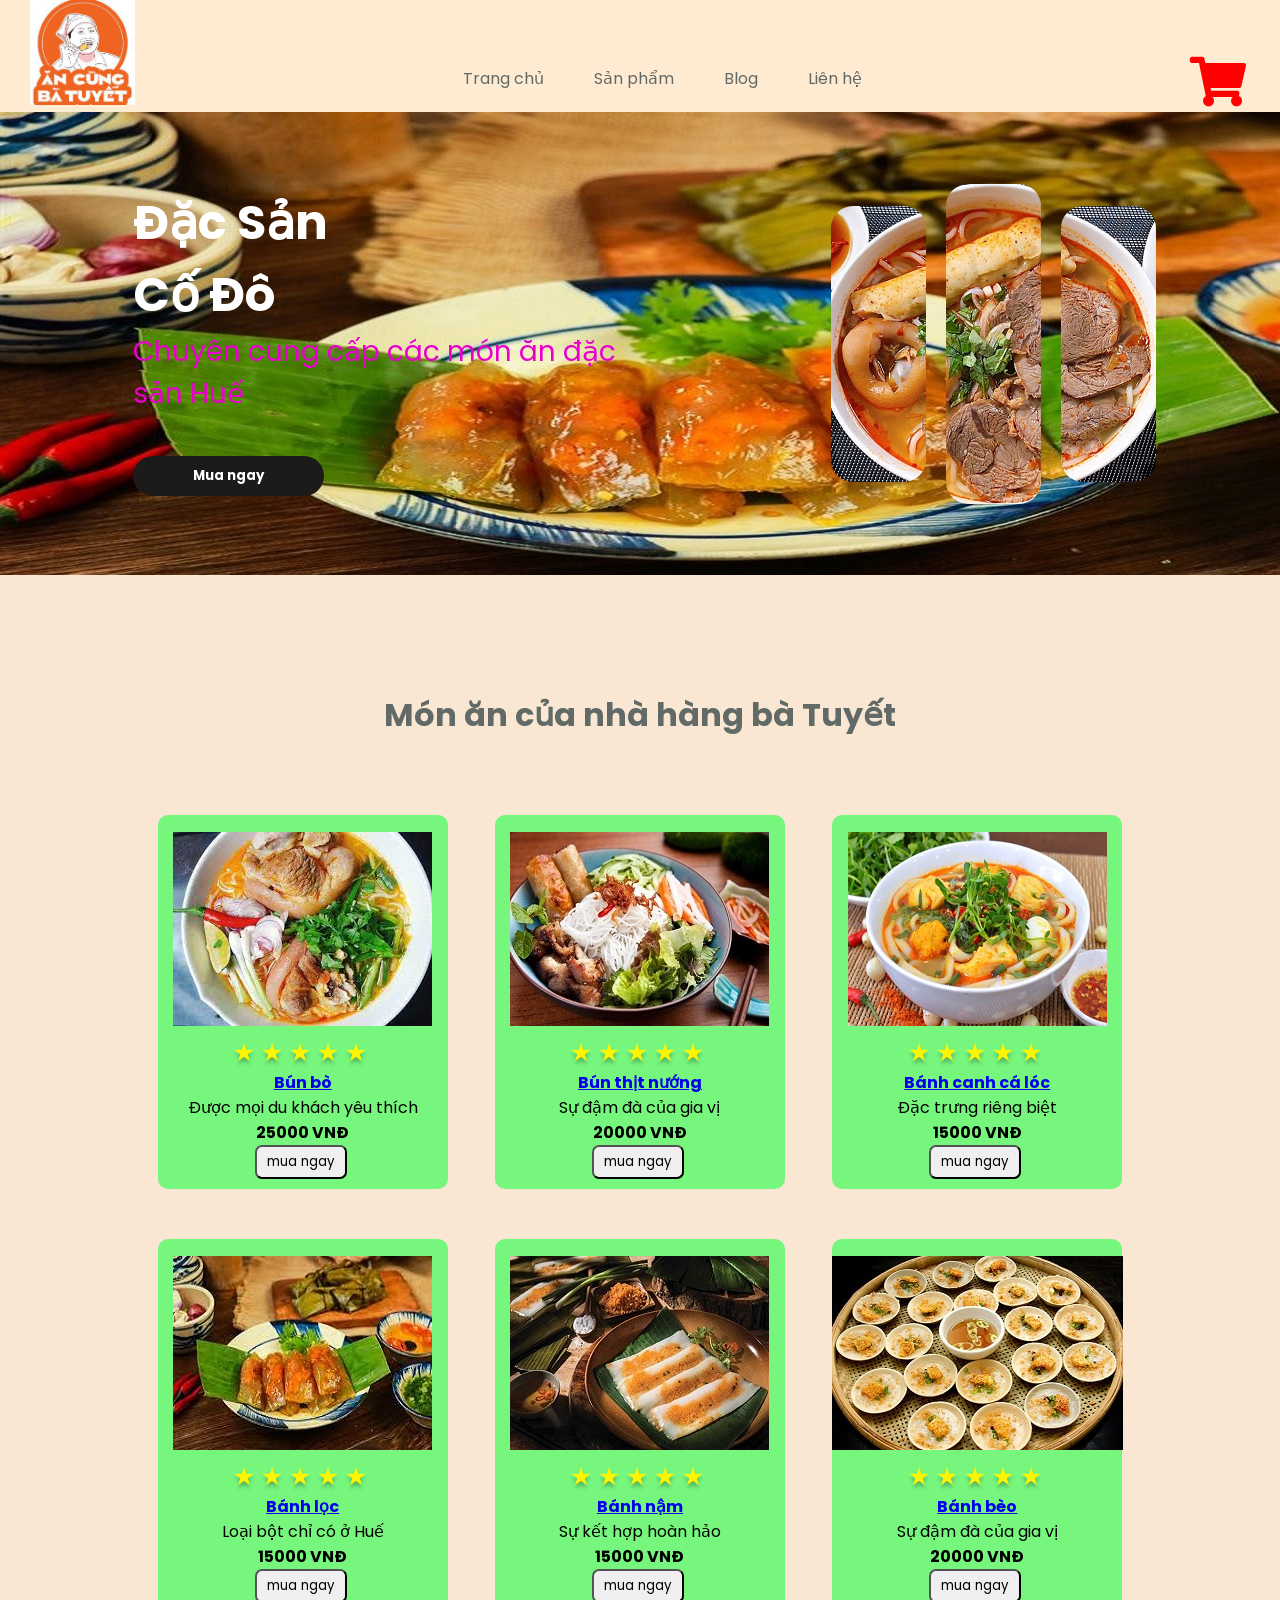
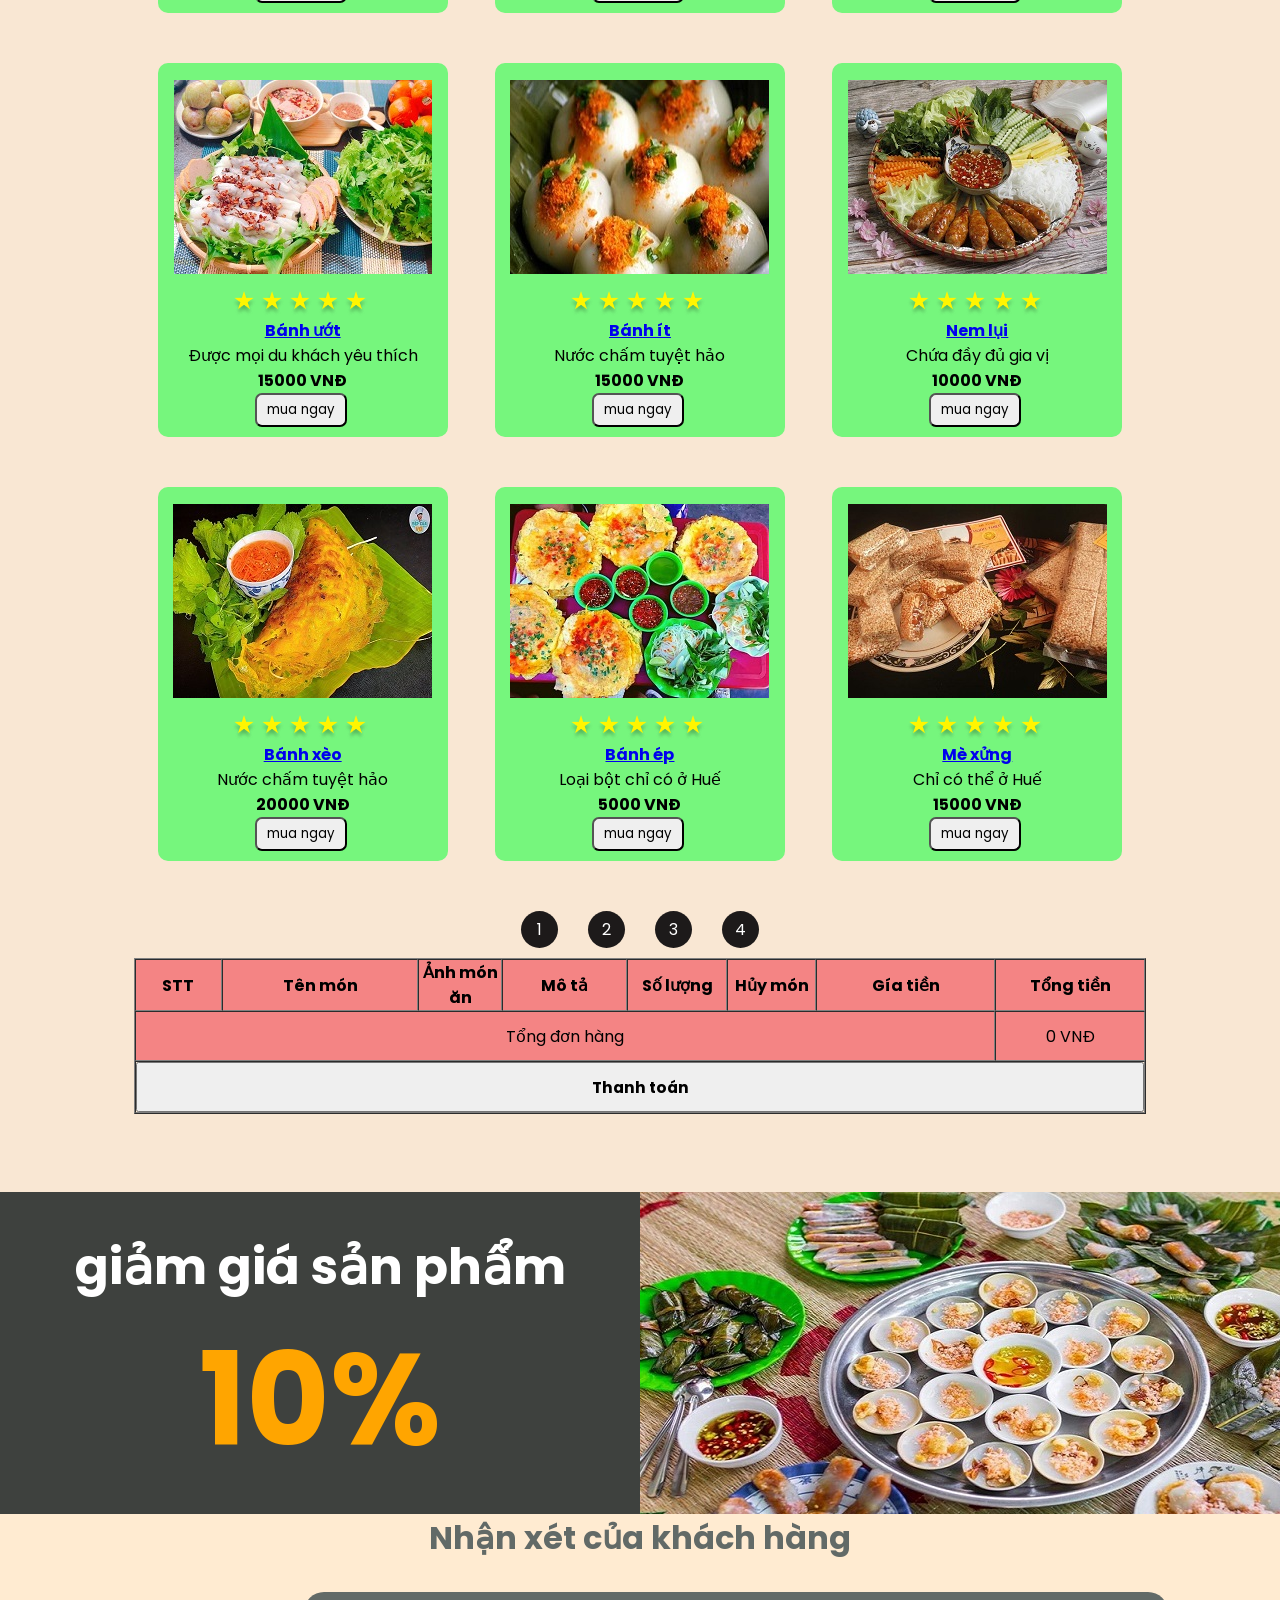
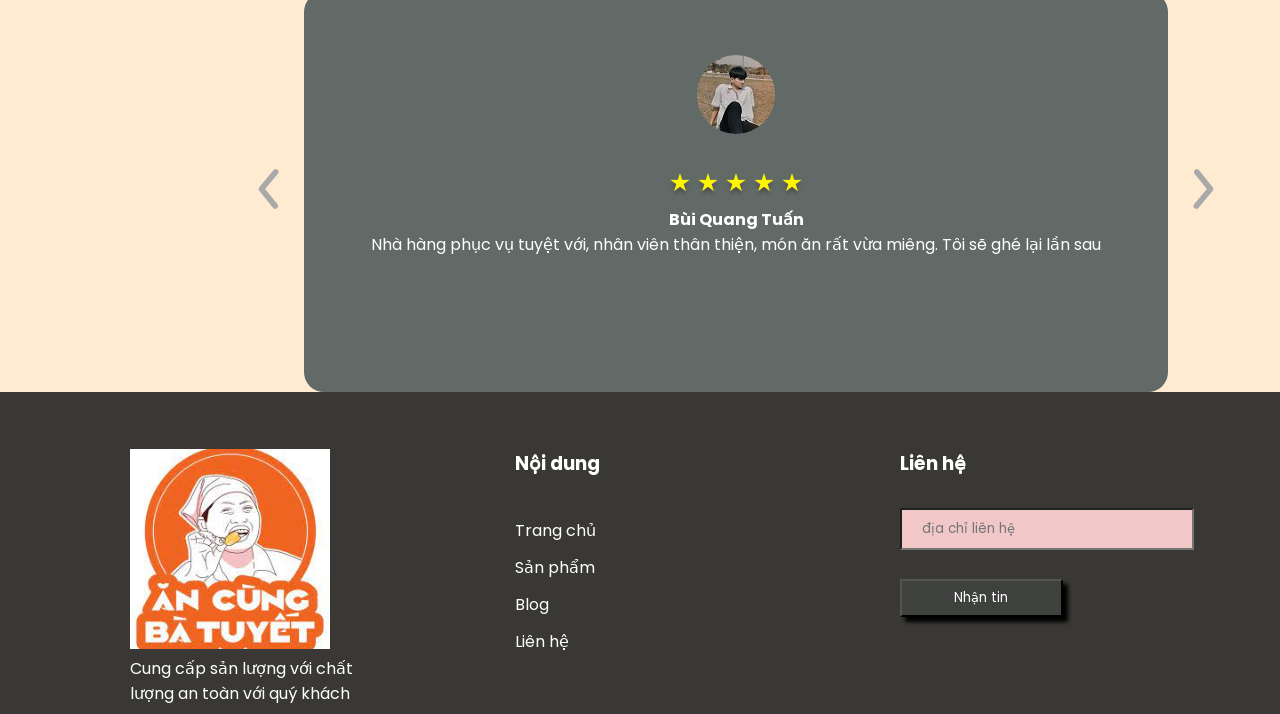
==== tieman/index.html @ 09fa46af "update" ====
<!DOCTYPE html>
<html lang="en">

<head>
    <meta charset="UTF-8">
    <meta http-equiv="X-UA-Compatible" content="IE=edge">
    <meta name="viewport" content="width=device-width, initial-scale=1.0">
    <title>Nhà hàng bà Tuyết</title>
    <link rel="stylesheet" href="style.css">
    <link rel="icon" href="fileanh/tải xuống.png">
    <link rel="stylesheet" href="https://cdnjs.cloudflare.com/ajax/libs/font-awesome/5.15.4/css/all.min.css" />

</head>

<body>
    <div id="wrapper">
        <div id="header">
            <a href="" class="logo">
                <img src="fileanh/tải xuống.png" alt="" style="width: 105px;">
            </a>
            <div id="menu">
                <div class="item">
                    <a href="">Trang chủ</a>
                </div>
                <div class="item">
                    <a href="#sanpham">Sản phẩm</a>
                </div>
                <div class="item">
                    <a href="#nhanxet">Blog</a>
                </div>
                <div class="item">
                    <a href="#noidung">Liên hệ</a>
                </div>
            </div>
            <div id="actions">

                <div id="item1">
                    <i class="fa fa-shopping-cart" style="font-size: 50px;color: #ff0000;"></i>

                </div>
            </div>
        </div>
        <div id="banner">
            <div class="box-left">
                <h2>
                    <span>Đặc Sản</span>
                    <br>
                    <span>Cố Đô</span>
                </h2>
                <p>Chuyên cung cấp các món ăn đặc sản Huế</p>
                <button>Mua ngay</button>
            </div>
            <div class="box-right">
                <img src="fileanh/img-1.png" alt="" style="border-radius: 22px;">
                <img src="fileanh/img-2.png" alt="" style="border-radius: 22px;">
                <img src="fileanh/img-3.png" alt="" style="border-radius: 22px;">
            </div>
        </div>
        <div id="wp-products">
            <h2 id="sanpham">Món ăn của nhà hàng bà Tuyết</h2>
            <ul id="list-products">
            </ul>
            <div class="list-page">
                <div class="item">
                    <a href="">1</a>
                </div>
                <div class="item">
                    <a href="">2</a>
                </div>
                <div class="item">
                    <a href="">3</a>
                </div>
                <div class="item">
                    <a href="">4</a>
                </div>
            </div>
            <div class="list-sale">
                <table class="list-saletb" style="width: 100%; " border="1" cellspacing="0" ;>
                    <thead class="list-salethead" style="background-color:#f48484;">
                        <tr class="list-saletr">
                            <th>STT</th>
                            <th>Tên món</th>
                            <th style="width: 84px;">Ảnh món ăn</th>
                            <th>Mô tả</th>
                            <th style="width: 100px;">Số lượng</th>
                            <th style="width: 89px;">Hủy món</th>
                            <th>Gía tiền</th>
                            <th style="width: 150px;">Tổng tiền</th>
                        </tr>

                    </thead>
                    <tbody id="list-saletbody" style="text-align: center;">

                    </tbody>
                    <tfoot>
                        <tr style="text-align: center; background-color: #f48484; height: 50px;">
                            <td colspan="7">Tổng đơn hàng</td>
                            <td id="payment">00</td>
                        </tr>
                        <tr>
                            <td colspan="8"><button id="thanhtoan" style="width: 100%; height: 50px;" onclick="pay()">
                                    <h3>Thanh toán</h3>
                                </button></td>
                        </tr>
                    </tfoot>
                </table>
            </div>
        </div>
        <div id="saleoff">
            <div class="box-left">
                <h1>
                    <span>giảm giá sản phẩm</span>
                    <span>10%</span>
                </h1>
            </div>
            <div class="box-right"></div>
        </div>
        <div id="comment">
            <h2 id="nhanxet">Nhận xét của khách hàng</h2>
            <div id="comment-body">
                <div class="prev">
                    <a href="#">
                        <img src="fileanh/prev.png" alt="">
                    </a>
                </div>
                <ul id="list-comment">
                    <li class="item">
                        <div class="avatar">
                            <img src="fileanh/anhmang5.jfif" alt="" style="border-radius: 50px;">
                        </div>

                        <div class="stars">
                            <span>
                                <img src="fileanh/star.png" alt="">
                            </span>
                            <span>
                                <img src="fileanh/star.png" alt="">
                            </span>
                            <span>
                                <img src="fileanh/star.png" alt="">
                            </span>
                            <span>
                                <img src="fileanh/star.png" alt="">
                            </span>
                            <span>
                                <img src="fileanh/star.png" alt="">
                            </span>
                        </div>
                        <div class="name">Bùi Quang Tuấn</div>
                        <div class="text">
                            <p style="text-align: center">Nhà hàng phục vụ tuyệt với, nhân viên thân thiện, món ăn rất
                                vừa miêng. Tôi sẽ ghé lại
                                lần sau</p>
                        </div>
                    </li>
                    <li class="item">
                        <div class="avatar">
                            <img src="fileanh/anhmang1.jfif" alt="" style="border-radius: 50px;">
                        </div>

                        <div class="stars">
                            <span>
                                <img src="fileanh/star.png" alt="">
                            </span>
                            <span>
                                <img src="fileanh/star.png" alt="">
                            </span>
                            <span>
                                <img src="fileanh/star.png" alt="">
                            </span>
                            <span>
                                <img src="fileanh/star.png" alt="">
                            </span>
                            <span>
                                <img src="fileanh/star.png" alt="">
                            </span>
                        </div>
                        <div class="name">Lê Hoàng Anh Thư</div>
                        <div class="text">
                            <p style="text-align: center">Mình đã ghé quán nhiều lần và quán chưa bao giờ làm mình thất
                                vọng. Nếu có cơ hối đến Huế
                                mộng mơ, các bạn nên thử 1 lần đến quán để cảm nhận rõ những gì mình nói.</p>
                        </div>
                    </li>
                    <li class="item">
                        <div class="avatar">
                            <img src="fileanh/anhmang4.jfif" alt="" style="border-radius: 50px;">
                        </div>

                        <div class="stars">
                            <span>
                                <img src="fileanh/star.png" alt="">
                            </span>
                            <span>
                                <img src="fileanh/star.png" alt="">
                            </span>
                            <span>
                                <img src="fileanh/star.png" alt="">
                            </span>
                            <span>
                                <img src="fileanh/star.png" alt="">
                            </span>
                            <span>
                                <img src="fileanh/star.png" alt="">
                            </span>
                        </div>
                        <div class="name">Phan Thị Minh Tú</div>
                        <div class="text">
                            <p style="text-align: center">Mình đến Huế và được bạn bè giới thiệu quán này. Đây là 1 nơi
                                tuyệt với nếu bạn muốn ăn
                                được những món ăn ngon của Huế. Nếu có dịp đến Huế lần nữa mình nhất định sẽ ghé lại.
                            </p>
                        </div>
                    </li>
                    <li class="item">
                        <div class="avatar">
                            <img src="fileanh/anhmang2.jfif" alt="" style="border-radius: 50px;">
                        </div>

                        <div class="stars">
                            <span>
                                <img src="fileanh/star.png" alt="">
                            </span>
                            <span>
                                <img src="fileanh/star.png" alt="">
                            </span>
                            <span>
                                <img src="fileanh/star.png" alt="">
                            </span>
                            <span>
                                <img src="fileanh/star.png" alt="">
                            </span>
                            <span>
                                <img src="fileanh/star.png" alt="">
                            </span>
                        </div>
                        <div class="name">Lê Văn Cường</div>
                        <div class="text">
                            <p style="text-align: center">Đây là một nơi ăn uống tuyệt vời của người dân Huế. Gía cả
                                luôn phải chăng.</p>
                        </div>
                    </li>
                    <li class="item">
                        <div class="avatar">
                            <img src="fileanh/anhmang3.jfif" alt="" style="border-radius: 50px;">
                        </div>

                        <div class="stars">
                            <span>
                                <img src="fileanh/star.png" alt="">
                            </span>
                            <span>
                                <img src="fileanh/star.png" alt="">
                            </span>
                            <span>
                                <img src="fileanh/star.png" alt="">
                            </span>
                            <span>
                                <img src="fileanh/star.png" alt="">
                            </span>
                            <span>
                                <img src="fileanh/star.png" alt="">
                            </span>
                        </div>
                        <div class="name">Hoàng Thị Tú</div>
                        <div class="text">
                            <p style="text-align: center">Mình là thực khách trung thành của tiệm này, món ăn đậm đà
                                đúng với khẩu vị của người
                                Huế.</p>
                        </div>
                    </li>
                </ul>
                <div class="next">
                    <a href="#">
                        <img src="fileanh/next.png" alt="">
                    </a>
                </div>
            </div>
        </div>
        <div id="footer">
            <div class="box">
                <div class="logo">
                    <img src="fileanh/tải xuống.png" style="width: 200px;" alt="">
                </div>
                <p>Cung cấp sản lượng với chất lượng an toàn với quý khách</p>
            </div>
            <div class="box">
                <h3 id="noidung"> Nội dung</h3>
                <ul class="quick-menu">
                    <div class="item">
                        <a href="">Trang chủ</a>
                    </div>
                    <div class="item">
                        <a href="">Sản phẩm</a>
                    </div>
                    <div class="item">
                        <a href="">Blog</a>
                    </div>
                    <div class="item">
                        <a href="">Liên hệ</a>
                    </div>
                </ul>
            </div>
            <div class="box">
                <h3>Liên hệ</h3>
                <form action="">
                    <input type="text" placeholder="địa chỉ liên hệ">
                    <button>Nhận tin</button>
                </form>
            </div>
        </div>
    </div>

    <script src="./data.js"></script>
    <script src="scrips.js"></script>
    <script>
        // let listProduct = new ListProduct()





    </script>
</body>


</html>
---- tieman/style.css ----
@import url('https://fonts.googleapis.com/css2?family=Poppins:ital,wght@0,400;0,500;0,600;1,200;1,400;1,500&display=swap');

* {
    padding: 0;
    margin: 0;
    box-sizing: border-box;
    font-family: 'Poppins';
    cursor: pointer;
}

#wrapper {
    width: 100%;
    height: 100vh;
}

#header {

    width: 100%;
    padding: 0px 30px;
    margin-top: 0;
    display: flex;
    justify-content: space-between;
    align-items: center;
    background-color: #ffebd1;
    padding-right: 90px
}

#menu {
    list-style: none;
    display: flex;
    margin-top: 44px;

}

#menu .item {
    margin: 0px 25px;

}

#menu .item :hover {
    color: red;
    border-bottom: 1px solid red;
    /* padding-bottom: .5rem; */
    background-size: 5px;

}

#actions .item :hover {
    color: red;

    /* padding-bottom: .5rem; */
    background-size: 5px;
    transform: scale(1.5);
}

#menu .item a {
    color: #626a67;
    text-decoration: none;
}

#actions {
    display: flex;
    margin-top: 44px;
    margin-top: 0px;
}

#item1 {
    position: fixed;
}





#banner {
    width: 100%;
    background-image: url('fileanh/thuonghieu1.jpg');
    background-repeat: no-repeat;
    height: 463px;
    margin-top: 0;
    display: flex;
    padding: 0px 133px;
    position: relative;
}

#banner .box-left,
#banner .box-right {
    width: 50%;
}

#banner .box-left h2 {
    font-size: 48px;
    margin-top: 75px;
    color: #fff;
}

#banner .box-left p {
    color: #e800ce;
    font-size: 28px;
}

#banner .box-left button {
    width: 191px;
    height: 40px;
    margin-top: 41px;
    background: #1d1a1a;
    border: none;
    outline: none;
    color: #fff;
    font-weight: bold;
    border-radius: 20px;
    transition: 0.4s;
}

#banner .box-left button:hover {
    background: orange;
}

#banner .box-right {
    padding-left: 200px;
    display: flex;
    justify-content: center;
    align-items: center;

}

#banner .box-right img {
    margin: 0px 10px;
    animation: animation 3s infinite linear;
}


#banner .box-right img:nth-child(1) {
    animation-delay: 0.5s;
}

#banner .box-right img:nth-child(2) {

    animation-delay: 1s;
}

@keyframes animation {
    0% {
        transform: translateY(0px);
    }

    50% {
        transform: translateY(-10px);
    }

    100% {
        transform: translateY(0px);
    }

}

.to-bottom {
    position: absolute;
    bottom: -40px;
    left: 50%;
    transform: translateX(-50%);
}

#wp-products {
    padding-top: 116px;
    padding-bottom: 78px;
    padding-left: 134px;
    padding-right: 134px;
    background-color: #f9e7d3;
}

#wp-products h2 {
    text-align: center;
    margin-bottom: 76px;
    font-size: 32px;
    color: #626a67;
}

#wp-products .item .but {
    margin-left: 97px;
    border-radius: 10px;
}

#wp-products .item .but .but-sale {
    padding: 5px 10px;
}

#wp-products .item .but .but-sale:hover {
    background: #c11818;
}

#list-products {
    display: flex;
    list-style: none;
    justify-content: space-around;
    align-items: center;
    flex-wrap: wrap;
}

#list-products .item {
    width: 290px;
    height: 374px;
    background: #76f67d;
    border-radius: 10px;
    margin-bottom: 50px;
}

#list-products .item img {
    display: block;
    margin: 0px auto;
    margin-top: 17px;
}

#list-products .item .stars {
    display: flex;
    margin: 0px auto;
    width: 50%;
}

#list-products .item .name {
    text-align: center;
    color: black;
    font-weight: bold;
    margin-top: 0;
}

#list-products .item .desc {
    text-align: center;
    color: black;
}

#list-products .item .price {
    text-align: center;
    color: black;
    font-weight: bold;
    margin-top: 0;
}

.list-page {
    width: 50%;
    margin: 0px auto;
}

.list-page {
    display: flex;
    list-style: none;
    justify-content: center;
    align-items: center;
    margin-bottom: 10px;
}

.list-page .item {
    margin: 0px 15px;
    width: 37px;
    height: 37px;
    background-color: #1d1a1a;
    border-radius: 50%;
    display: flex;
    justify-content: center;
    align-items: center;
}

.list-page .item a {
    color: #fff;
    text-decoration: none;
}

#saleoff {
    width: 100%;
    display: flex;
    height: 322px;
}

#saleoff .box-left,
#saleoff .box-right {
    width: 50%;
}

#saleoff .box-left {
    background: #3e413e;
    text-align: center;
    min-height: 322px;
}

#saleoff .box-left h1 {
    padding-top: 38px;
}

#saleoff .box-left span:nth-child(1) {
    color: #fff;
    font-size: 50px;
}

#saleoff .box-left span:nth-child(2) {
    color: orange;
    font-size: 128px;
}

#saleoff .box-right {
    background-image: url("fileanh/sale1.jpg");
}

#comment {
    width: 100%;
    height: 478px;
    margin: 0px auto;
    margin: 0px;
    background-color: #ffebd1;

}

#comment h2 {
    text-align: center;
    margin-bottom: 30px;
    font-size: 32px;
    color: #626a67;
}

#comment-body {
    display: flex;
    justify-content: center;
    align-items: center;
    width: 1000px;
    height: 400px;
    list-style: none;
    overflow: hidden;
    margin-left: 236px;
}

#list-comment {
    width: 100%;
    height: 100%;
    transition: 0.5s;
    list-style: none;


}

#list-comment .item {
    width: 100%;
    height: 100%;
    background: #626a67;
    border-radius: 20px;
    padding-top: 50px;
}

#list-comment .item .avatar {
    text-align: center;
    margin-top: 13px;
}

#list-comment .item .stars {
    display: flex;
    margin: 0px auto;
    margin-top: 32px;
    width: 50%;
    justify-content: center;
    align-items: center;
}

#list-comment .item .name {
    text-align: center;
    font-weight: bold;
    color: #fff;
}

#list-comment .item .text {
    padding: 0px 50px;
    color: #fff;
}

#footer {
    width: 100%;
    background: #393835;
    height: 322px;

    padding: 0px 63px;
    padding-top: 57px;
    display: flex;
    justify-content: space-around;
}

#footer .box {
    width: 250px;
    color: #fff;
}

#footer .box .quick-menu {
    margin-top: 40px;
}

#footer .box .quick-menu .item {
    margin-top: 12px;
}

#footer .box .quick-menu .item a {
    color: #fff;
    text-decoration: none;
}

#footer .box form input {
    width: 294px;
    height: 42px;
    background: #f1c7c7;
    padding-left: 20px;
    color: #fff;
    margin-top: 30px;
}

#footer .box form button {
    background: #3e413e;
    box-shadow: 5px 5px 4px black;
    width: 163px;
    height: 38px;
    margin-top: 29px;
    color: #fff;
}

#thanhtoan:hover {
    background-color: gold;
    padding: 12px 0;
}
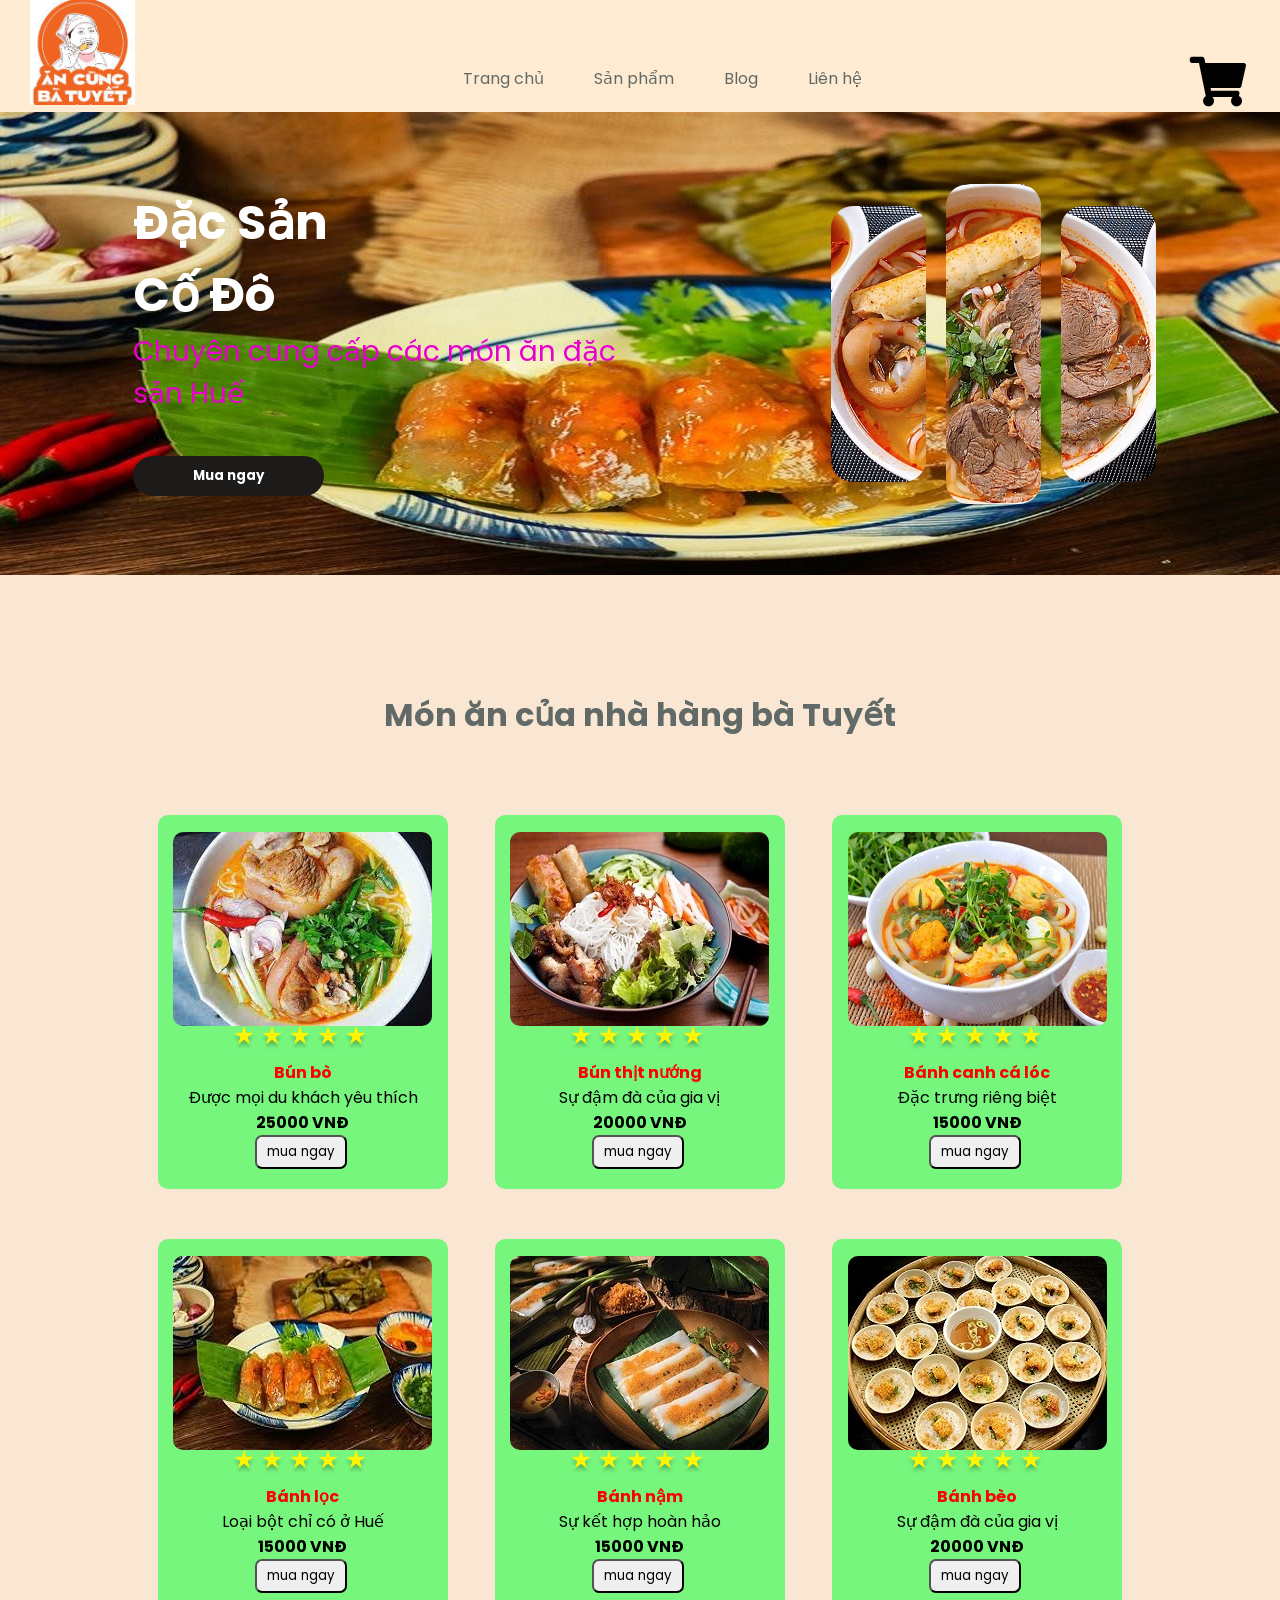
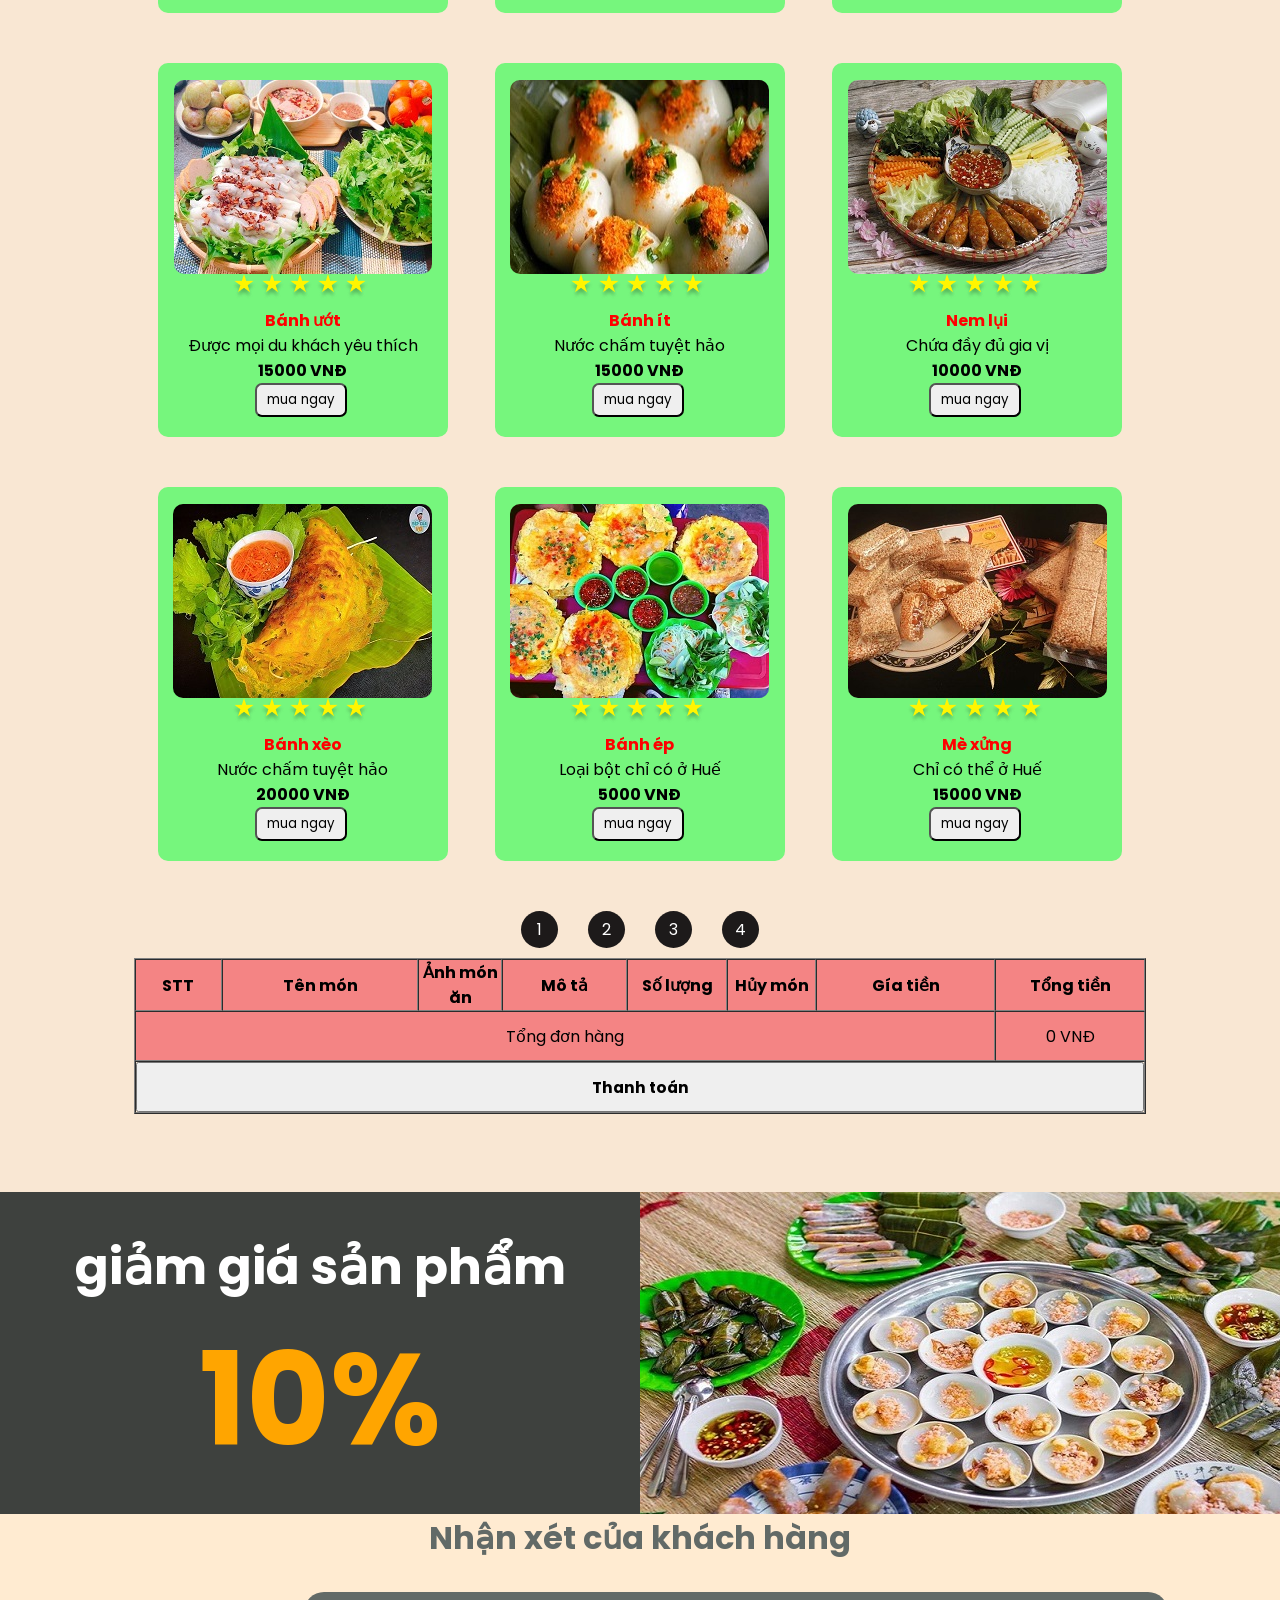
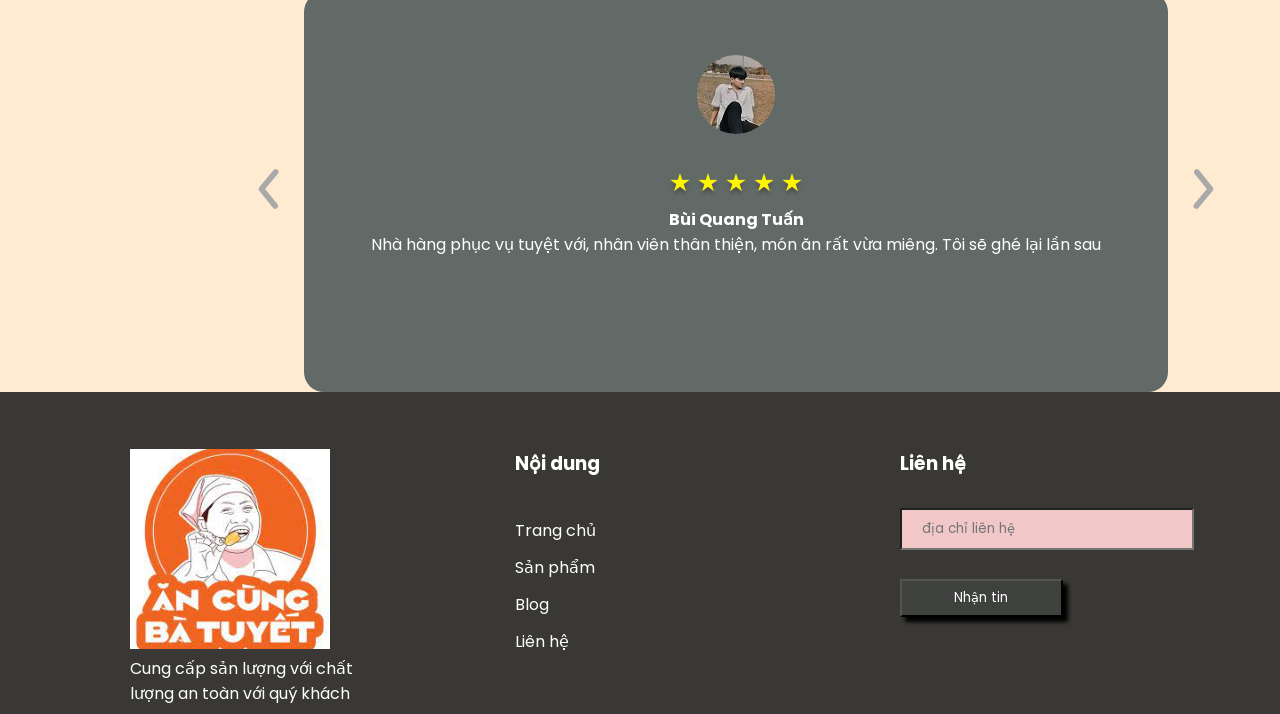
==== commit 452f9e88: "update" ====
--- a/tieman/index.html
+++ b/tieman/index.html
@@ -35,7 +35,7 @@
             <div id="actions">
 
                 <div id="item1">
-                    <i class="fa fa-shopping-cart" style="font-size: 50px;color: #ff0000;"></i>
+                    <i class="fa fa-shopping-cart" style="font-size: 50px;color: blacks; "></i>
 
                 </div>
             </div>
--- a/tieman/style.css
+++ b/tieman/style.css
@@ -5,7 +5,7 @@
     margin: 0;
     box-sizing: border-box;
     font-family: 'Poppins';
-    cursor: pointer;
+    cursor: default;
 }
 
 #wrapper {
@@ -42,6 +42,7 @@
     border-bottom: 1px solid red;
     /* padding-bottom: .5rem; */
     background-size: 5px;
+    cursor: pointer;
 
 }
 
@@ -51,6 +52,7 @@
     /* padding-bottom: .5rem; */
     background-size: 5px;
     transform: scale(1.5);
+    cursor: pointer;
 }
 
 #menu .item a {
@@ -66,11 +68,14 @@
 
 #item1 {
     position: fixed;
-}
-
-
-
-
+
+}
+
+#item1 i:hover {
+    color: red;
+    cursor: pointer;
+    font-size: 100px;
+}
 
 #banner {
     width: 100%;
@@ -114,6 +119,7 @@
 
 #banner .box-left button:hover {
     background: orange;
+    cursor: pointer;
 }
 
 #banner .box-right {
@@ -187,6 +193,7 @@
 
 #wp-products .item .but .but-sale:hover {
     background: #c11818;
+    cursor: pointer;
 }
 
 #list-products {
@@ -195,7 +202,10 @@
     justify-content: space-around;
     align-items: center;
     flex-wrap: wrap;
-}
+
+}
+
+
 
 #list-products .item {
     width: 290px;
@@ -205,11 +215,21 @@
     margin-bottom: 50px;
 }
 
-#list-products .item img {
+#list-products .item .img:hover {
+    width: 290px;
+    margin-top: 0px;
+    cursor: pointer;
+}
+
+#list-products .item .img {
     display: block;
     margin: 0px auto;
     margin-top: 17px;
-}
+    border-radius: 10px;
+
+}
+
+
 
 #list-products .item .stars {
     display: flex;
@@ -222,6 +242,16 @@
     color: black;
     font-weight: bold;
     margin-top: 0;
+}
+
+#list-products .item .name a {
+    text-decoration: none;
+    color: red;
+}
+
+#list-products .item .name a:hover {
+    font-size: 20px;
+    cursor: pointer;
 }
 
 #list-products .item .desc {
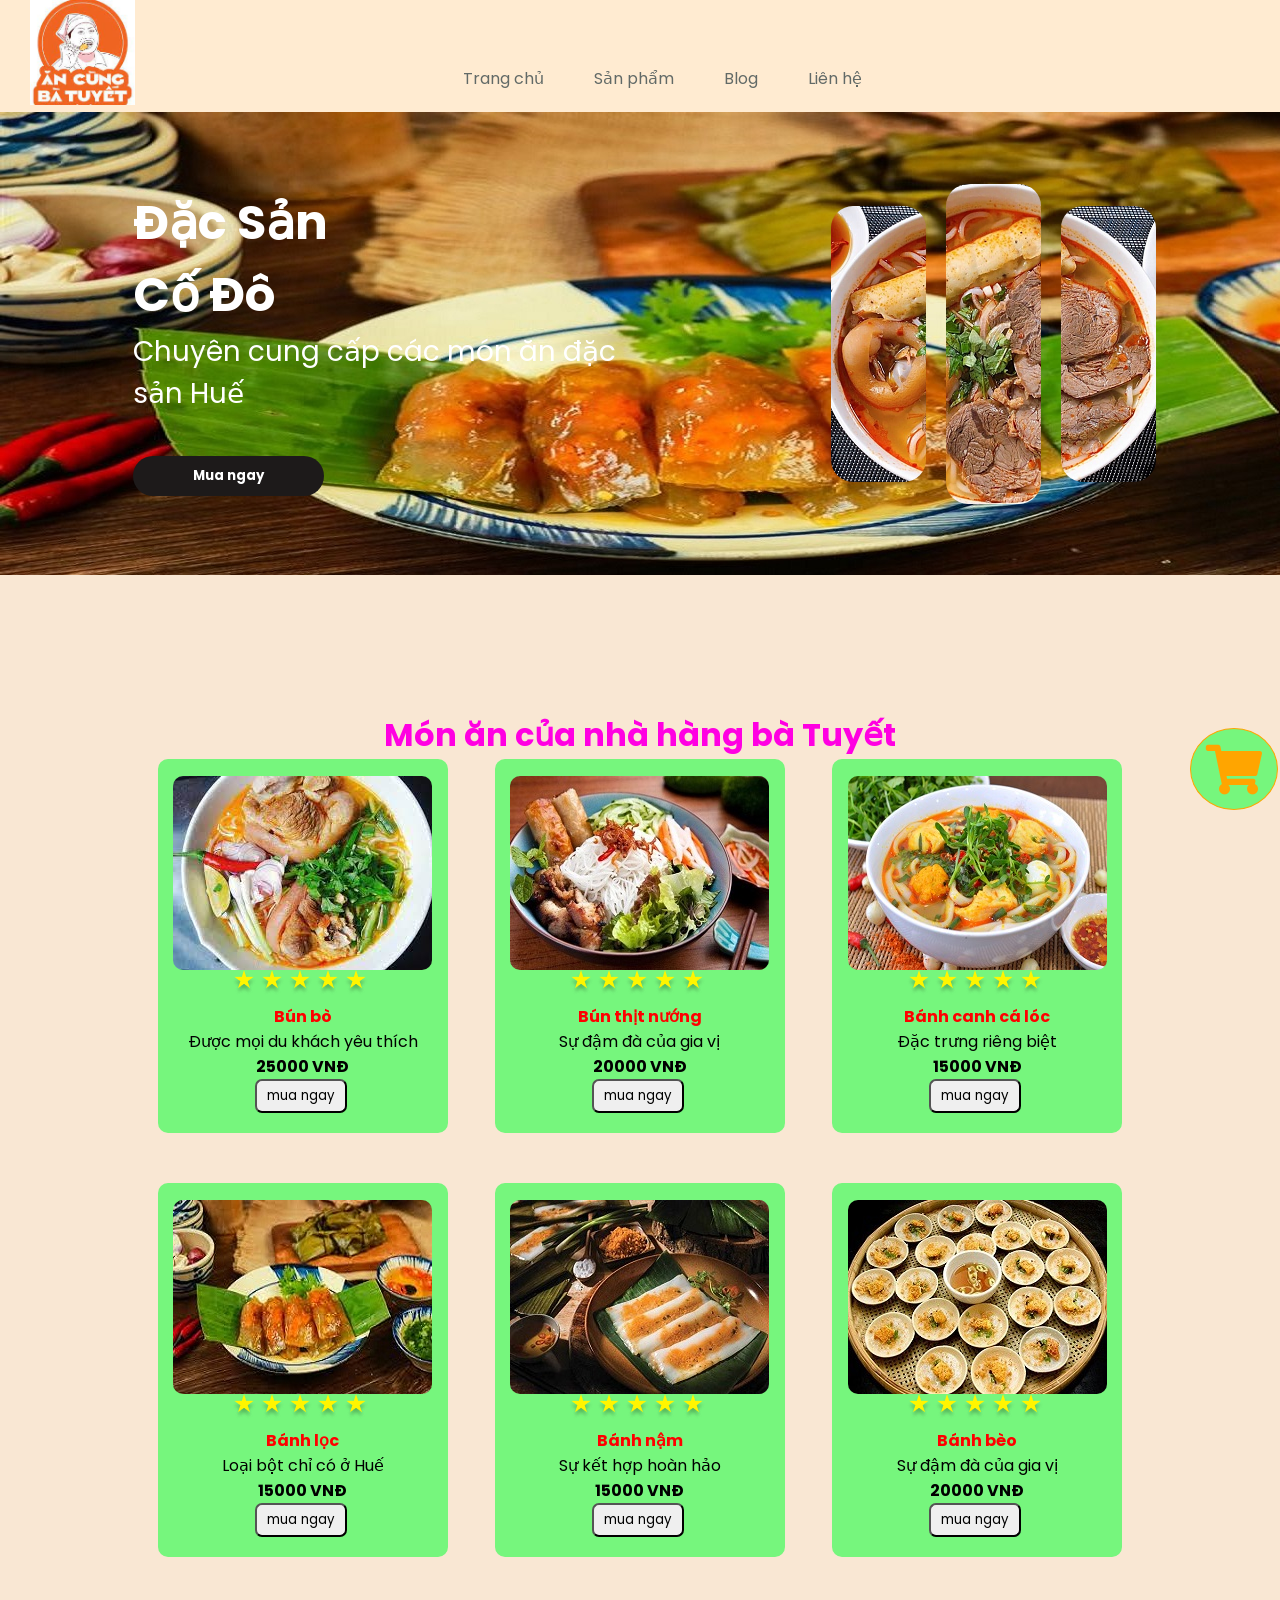
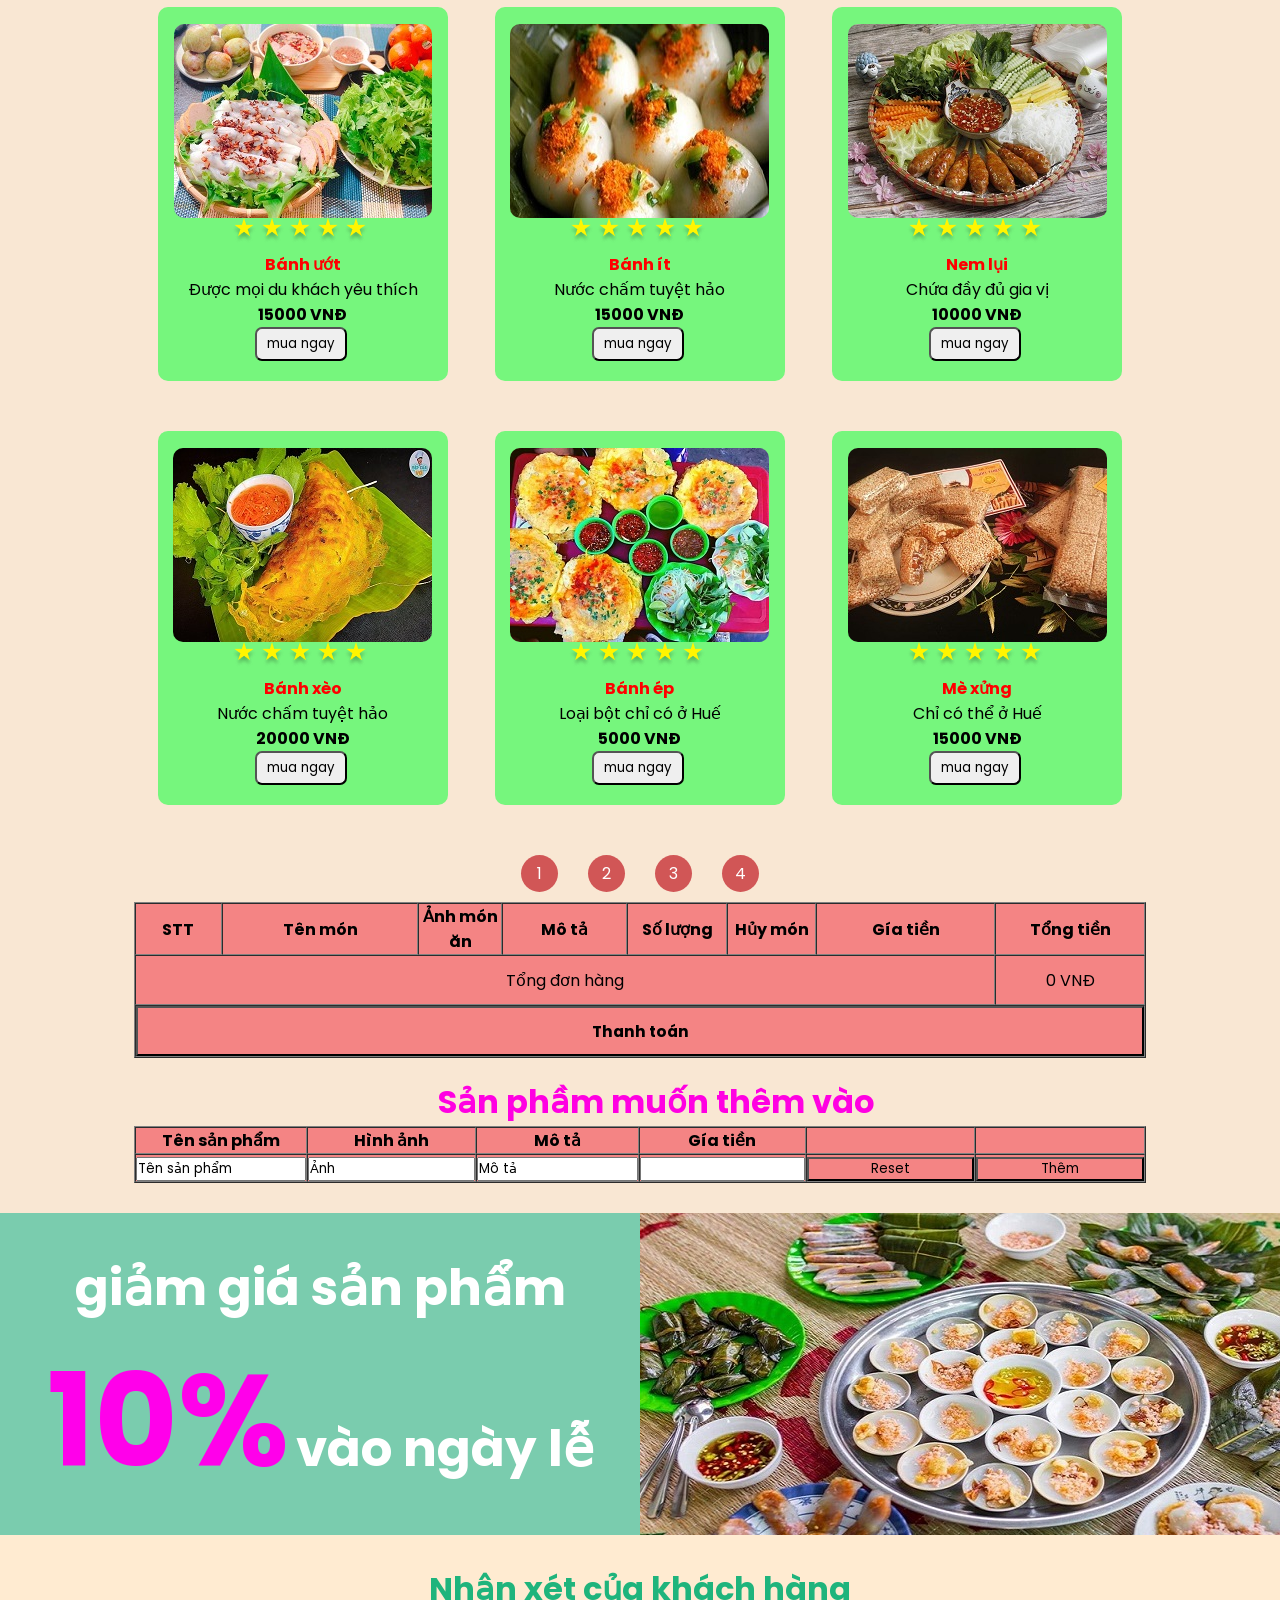
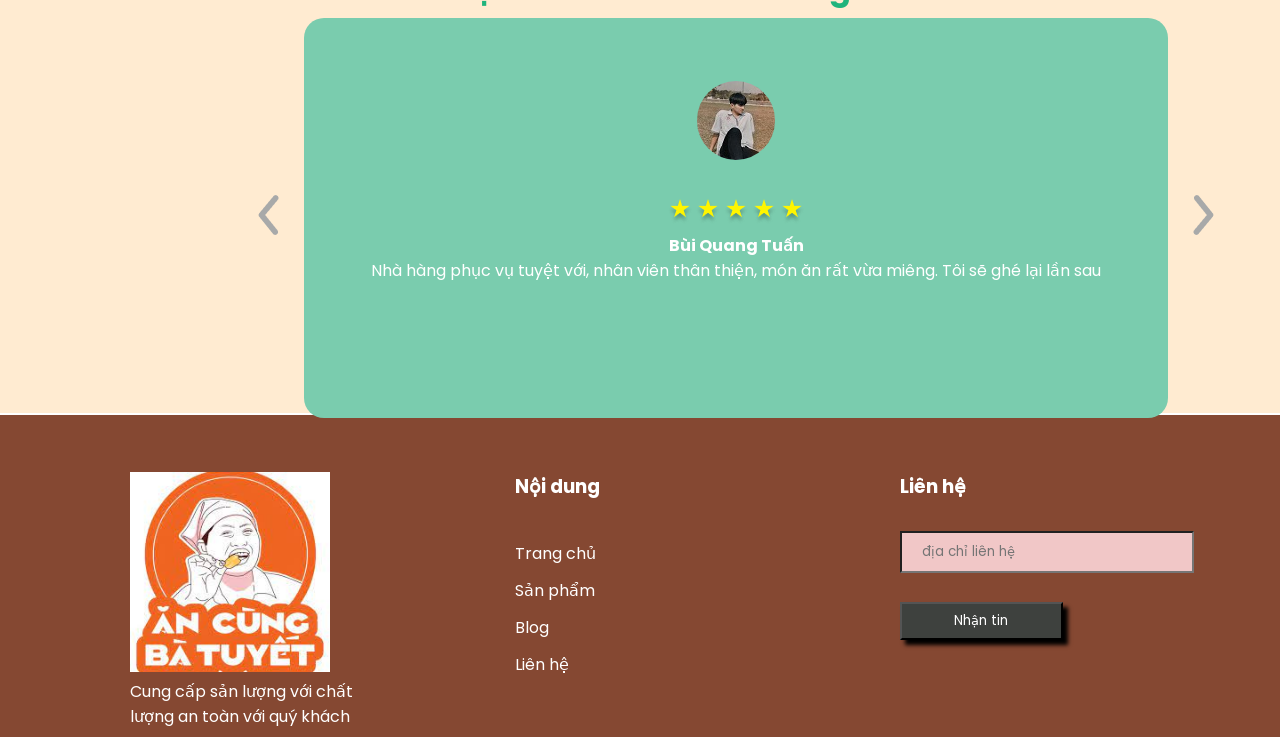
==== commit 7efa15b7: "update" ====
--- a/tieman/index.html
+++ b/tieman/index.html
@@ -33,10 +33,8 @@
                 </div>
             </div>
             <div id="actions">
-
                 <div id="item1">
-                    <i class="fa fa-shopping-cart" style="font-size: 50px;color: blacks; "></i>
-
+                    <i class="fa fa-shopping-cart"></i>
                 </div>
             </div>
         </div>
@@ -99,11 +97,45 @@
                         </tr>
                         <tr>
                             <td colspan="8"><button id="thanhtoan" style="width: 100%; height: 50px;" onclick="pay()">
-                                    <h3>Thanh toán</h3>
+                                    <h3 style="cursor: pointer;">Thanh toán</h3>
                                 </button></td>
                         </tr>
                     </tfoot>
                 </table>
+            </div>
+            <div>
+                <form>
+                    <table border="1" cellspacing='0'>
+                        <thead>
+                            <h2 style="margin-left: 33px;">Sản phầm muốn thêm vào</h2>
+                        </thead>
+                        <tbody style="background-color:#f48484;">
+                            <tr>
+                                <th style="width: 250px;">Tên sản phẩm</th>
+                                <th style="width: 250px;">Hình ảnh</th>
+                                <th style="width: 250px;">Mô tả</th>
+                                <th style="width: 250px;">Gía tiền</th>
+                                <th style="width: 250px;"></th>
+                                <th style="width: 250px;"></th>
+                            </tr>
+                            <tr>
+                                <th><input type="text" style="width: 100% ;cursor: pointer;" value="Tên sản phẩm"
+                                        id="name">
+                                </th>
+                                <th><input type="text" value="Ảnh" style="width: 100%;cursor: pointer;" id="image">
+                                </th>
+                                <th><input type="text" value="Mô tả" style="width: 100%;cursor: pointer;" id="title">
+                                </th>
+                                <th><input type="number" style="width: 100%;cursor: pointer;" id="price"></th>
+                                <th><input type="reset" id="reset"></th>
+                                <th><input type="button" onclick="createNewProduct()" value="Thêm" id="button2"></input>
+                                </th>
+                            </tr>
+
+                        </tbody>
+                    </table>
+                </form>
+
             </div>
         </div>
         <div id="saleoff">
@@ -111,6 +143,7 @@
                 <h1>
                     <span>giảm giá sản phẩm</span>
                     <span>10%</span>
+                    <span>vào ngày lễ</span>
                 </h1>
             </div>
             <div class="box-right"></div>
@@ -120,7 +153,7 @@
             <div id="comment-body">
                 <div class="prev">
                     <a href="#">
-                        <img src="fileanh/prev.png" alt="">
+                        <img src="fileanh/prev.png" alt="" style="cursor: pointer;">
                     </a>
                 </div>
                 <ul id="list-comment">
@@ -272,11 +305,12 @@
                 </ul>
                 <div class="next">
                     <a href="#">
-                        <img src="fileanh/next.png" alt="">
+                        <img src="fileanh/next.png" alt="" style="cursor: pointer;">
                     </a>
                 </div>
             </div>
         </div>
+
         <div id="footer">
             <div class="box">
                 <div class="logo">
@@ -291,19 +325,19 @@
                         <a href="">Trang chủ</a>
                     </div>
                     <div class="item">
-                        <a href="">Sản phẩm</a>
+                        <a href="#sanpham">Sản phẩm</a>
                     </div>
                     <div class="item">
-                        <a href="">Blog</a>
+                        <a href="#nhanxet">Blog</a>
                     </div>
                     <div class="item">
-                        <a href="">Liên hệ</a>
+                        <a href="#noidung">Liên hệ</a>
                     </div>
                 </ul>
             </div>
             <div class="box">
                 <h3>Liên hệ</h3>
-                <form action="">
+                <form action="https://www.facebook.com/anhtuan.phung.16/">
                     <input type="text" placeholder="địa chỉ liên hệ">
                     <button>Nhận tin</button>
                 </form>
--- a/tieman/style.css
+++ b/tieman/style.css
@@ -68,13 +68,24 @@
 
 #item1 {
     position: fixed;
+    bottom: 10%;
+
+}
+
+#item1 i {
+    border: 1px solid orange;
+    border-radius: 50%;
+    padding: 15px;
+    color: orange;
+    font-size: 50px;
+    background-color: #76f67d;
 
 }
 
 #item1 i:hover {
     color: red;
     cursor: pointer;
-    font-size: 100px;
+    transform: scale(1.2);
 }
 
 #banner {
@@ -100,7 +111,7 @@
 }
 
 #banner .box-left p {
-    color: #e800ce;
+    color: white;
     font-size: 28px;
 }
 
@@ -169,7 +180,7 @@
 
 #wp-products {
     padding-top: 116px;
-    padding-bottom: 78px;
+    padding-bottom: 30px;
     padding-left: 134px;
     padding-right: 134px;
     background-color: #f9e7d3;
@@ -177,9 +188,9 @@
 
 #wp-products h2 {
     text-align: center;
-    margin-bottom: 76px;
+    margin-top: 20px;
     font-size: 32px;
-    color: #626a67;
+    color: #ff00e2;
 }
 
 #wp-products .item .but {
@@ -283,12 +294,15 @@
     margin: 0px 15px;
     width: 37px;
     height: 37px;
-    background-color: #1d1a1a;
+    background-color: #d15656;
     border-radius: 50%;
     display: flex;
     justify-content: center;
     align-items: center;
-}
+    cursor: pointer;
+}
+
+
 
 .list-page .item a {
     color: #fff;
@@ -307,7 +321,7 @@
 }
 
 #saleoff .box-left {
-    background: #3e413e;
+    background: #7accae;
     text-align: center;
     min-height: 322px;
 }
@@ -322,8 +336,13 @@
 }
 
 #saleoff .box-left span:nth-child(2) {
-    color: orange;
+    color: #ff00ea;
     font-size: 128px;
+}
+
+#saleoff .box-left span:nth-child(3) {
+    color: #fff;
+    font-size: 50px;
 }
 
 #saleoff .box-right {
@@ -341,9 +360,10 @@
 
 #comment h2 {
     text-align: center;
-    margin-bottom: 30px;
+    margin-bottom: 5px;
+    padding-top: 30px;
     font-size: 32px;
-    color: #626a67;
+    color: #1fb47c;
 }
 
 #comment-body {
@@ -369,7 +389,7 @@
 #list-comment .item {
     width: 100%;
     height: 100%;
-    background: #626a67;
+    background: #7accae;
     border-radius: 20px;
     padding-top: 50px;
 }
@@ -401,9 +421,9 @@
 
 #footer {
     width: 100%;
-    background: #393835;
+    background: #854832;
     height: 322px;
-
+    margin-top: 2px;
     padding: 0px 63px;
     padding-top: 57px;
     display: flex;
@@ -423,9 +443,19 @@
     margin-top: 12px;
 }
 
+#footer .box .quick-menu .item :hover {
+    color: red;
+    border-bottom: 1px solid red;
+    /* padding-bottom: .5rem; */
+    background-size: 5px;
+    cursor: pointer;
+
+}
+
 #footer .box .quick-menu .item a {
     color: #fff;
     text-decoration: none;
+    cursor: pointer;
 }
 
 #footer .box form input {
@@ -435,6 +465,7 @@
     padding-left: 20px;
     color: #fff;
     margin-top: 30px;
+    cursor: pointer;
 }
 
 #footer .box form button {
@@ -444,9 +475,38 @@
     height: 38px;
     margin-top: 29px;
     color: #fff;
+    cursor: pointer;
+}
+
+#thanhtoan {
+    background-color: #f48484;
 }
 
 #thanhtoan:hover {
     background-color: gold;
     padding: 12px 0;
+}
+
+.button1 {
+    cursor: pointer;
+}
+
+#reset {
+    width: 100%;
+    cursor: pointer;
+    background-color: #f48484;
+}
+
+#reset:hover {
+    background-color: gold;
+}
+
+#button2 {
+    width: 100%;
+    cursor: pointer;
+    background-color: #f48484;
+}
+
+#button2:hover {
+    background-color: gold;
 }
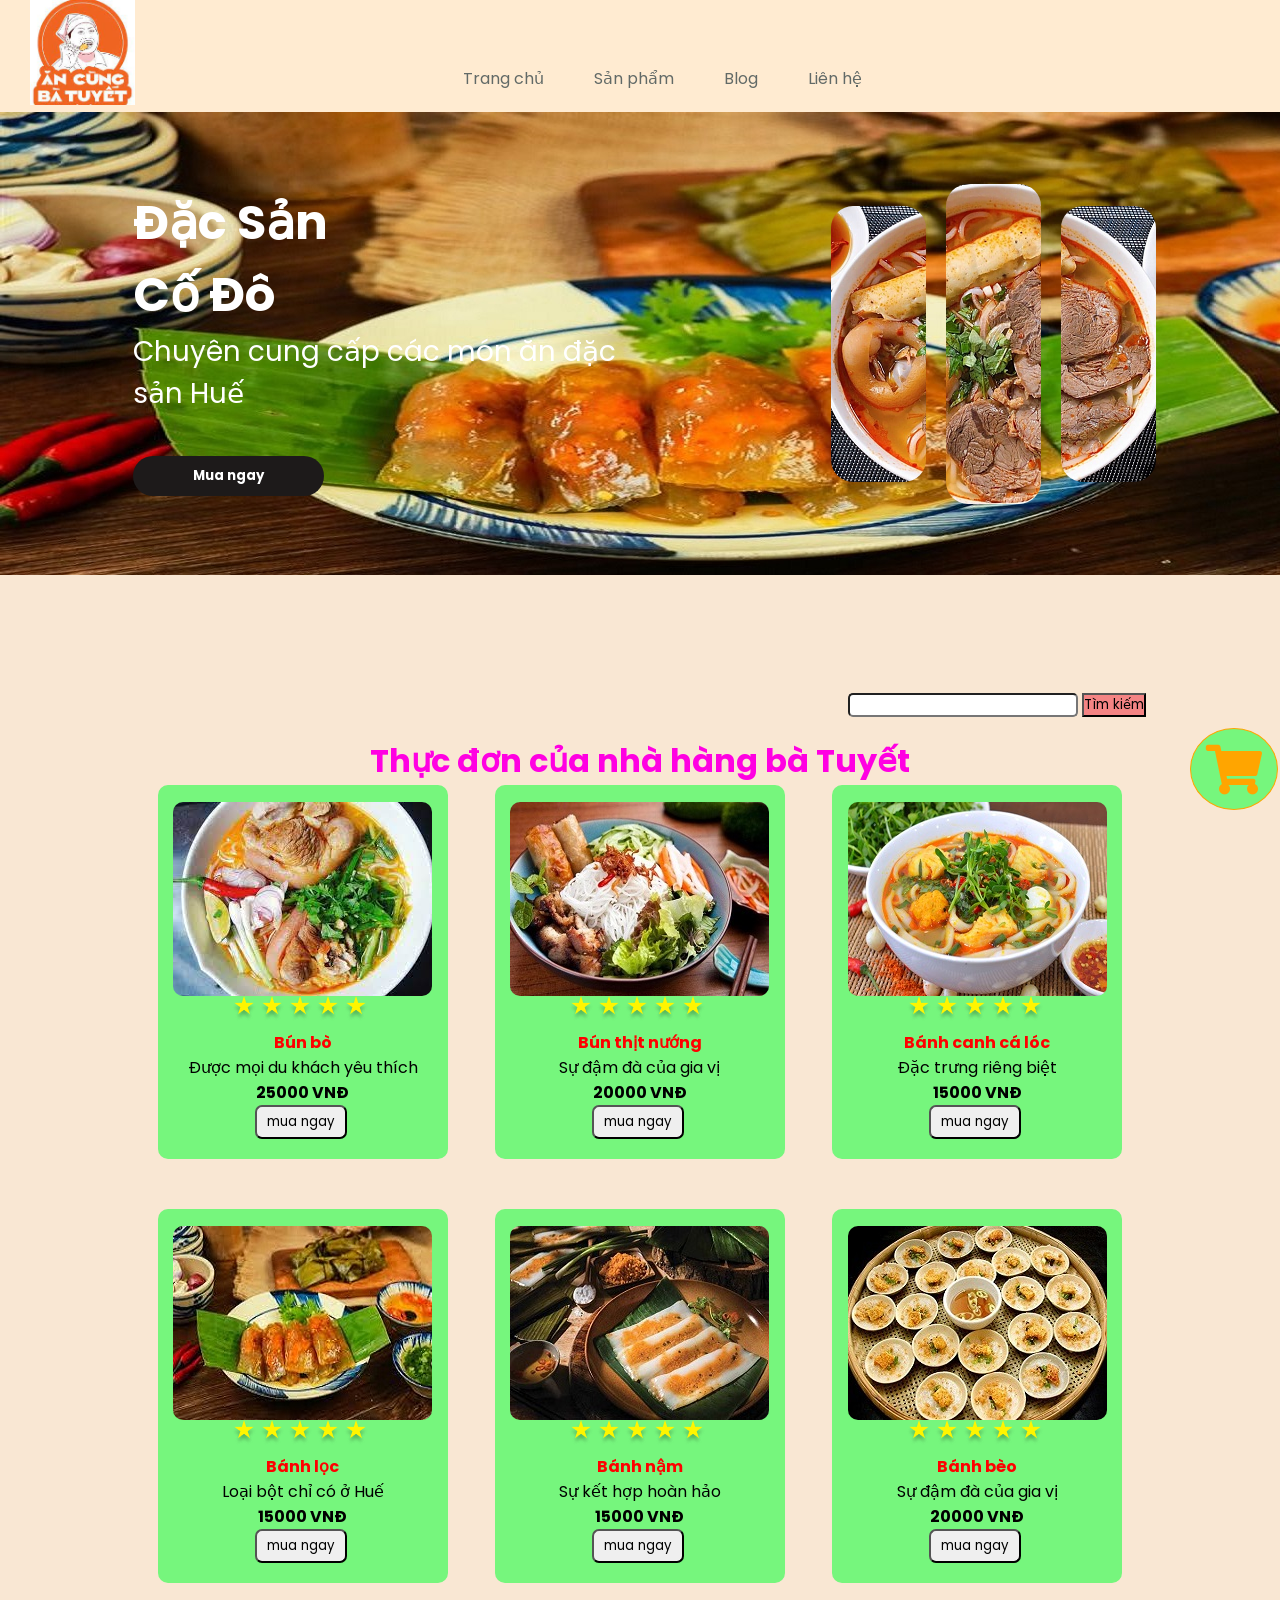
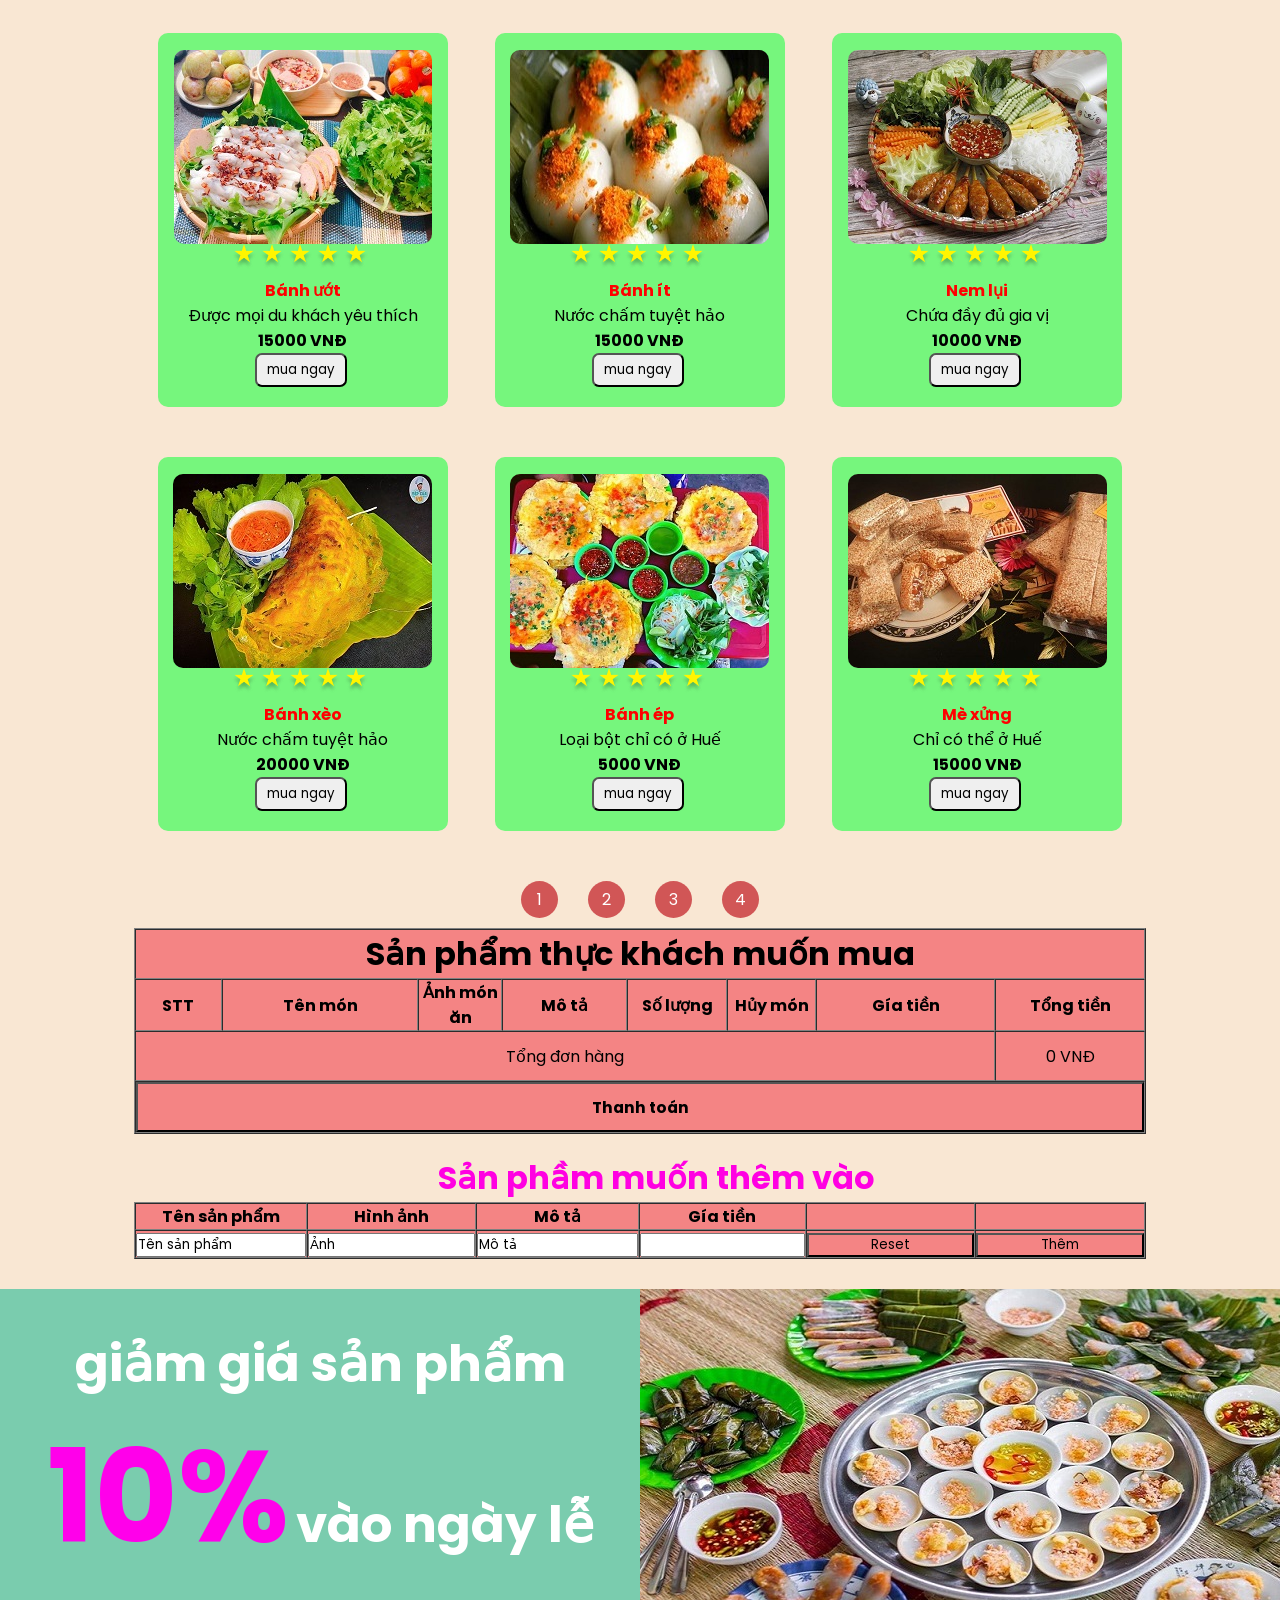
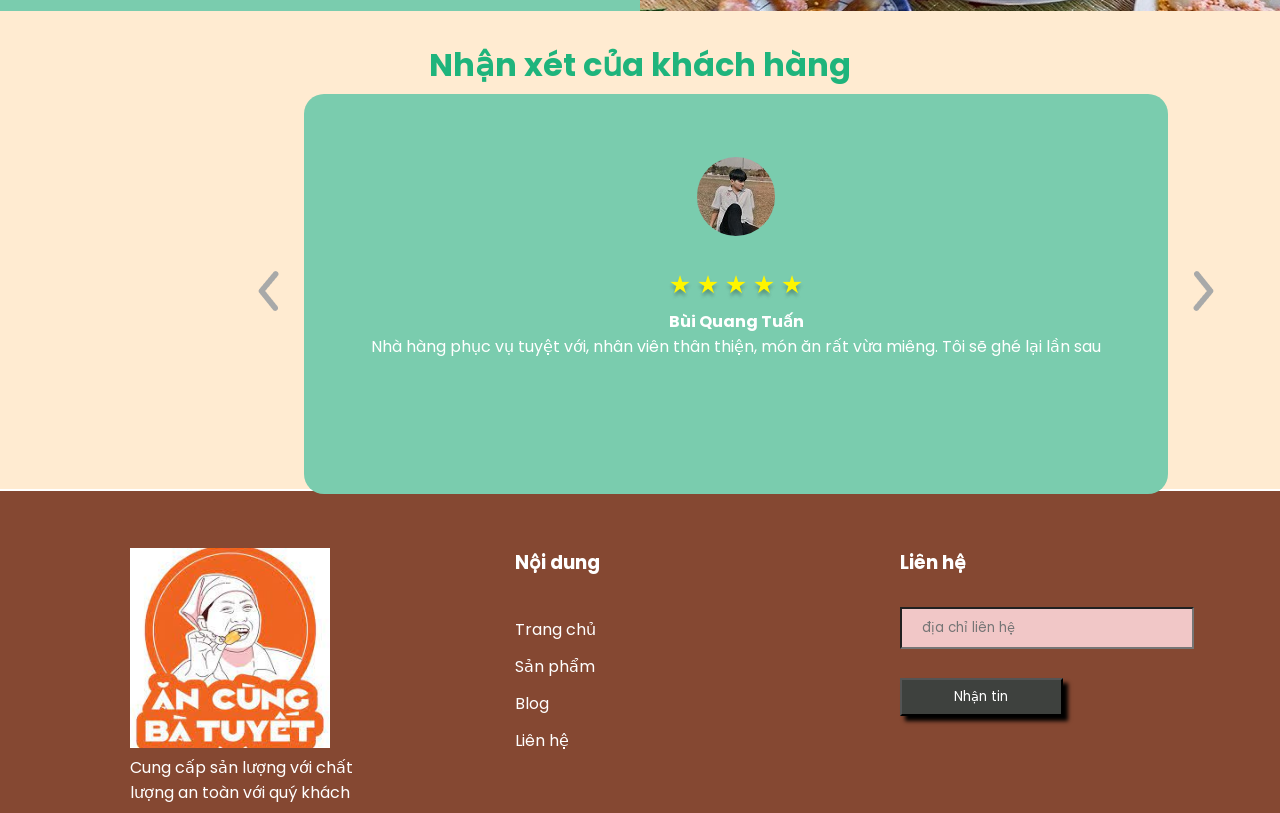
==== commit 95459d50: "update" ====
--- a/tieman/index.html
+++ b/tieman/index.html
@@ -55,7 +55,11 @@
             </div>
         </div>
         <div id="wp-products">
-            <h2 id="sanpham">Món ăn của nhà hàng bà Tuyết</h2>
+            <div style="text-align: end;"> <input type="text" id="keyword" oninput="search()">
+                <button onclick="search()" id="button3">Tìm kiếm</button>
+            </div>
+            <h2 id="sanpham">Thực đơn của nhà hàng bà Tuyết</h2>
+
             <ul id="list-products">
             </ul>
             <div class="list-page">
@@ -75,6 +79,11 @@
             <div class="list-sale">
                 <table class="list-saletb" style="width: 100%; " border="1" cellspacing="0" ;>
                     <thead class="list-salethead" style="background-color:#f48484;">
+                        <tr>
+                            <th colspan="8">
+                                <h1>Sản phẩm thực khách muốn mua</h1>
+                            </th>
+                        </tr>
                         <tr class="list-saletr">
                             <th>STT</th>
                             <th>Tên món</th>
--- a/tieman/style.css
+++ b/tieman/style.css
@@ -509,4 +509,19 @@
 
 #button2:hover {
     background-color: gold;
+}
+
+#keyword {
+    border-radius: 5px;
+    width: 230px;
+    cursor: pointer;
+}
+
+#button3 {
+    background-color: #f48484;
+    cursor: pointer;
+}
+
+#button3:hover {
+    background-color: gold;
 }
